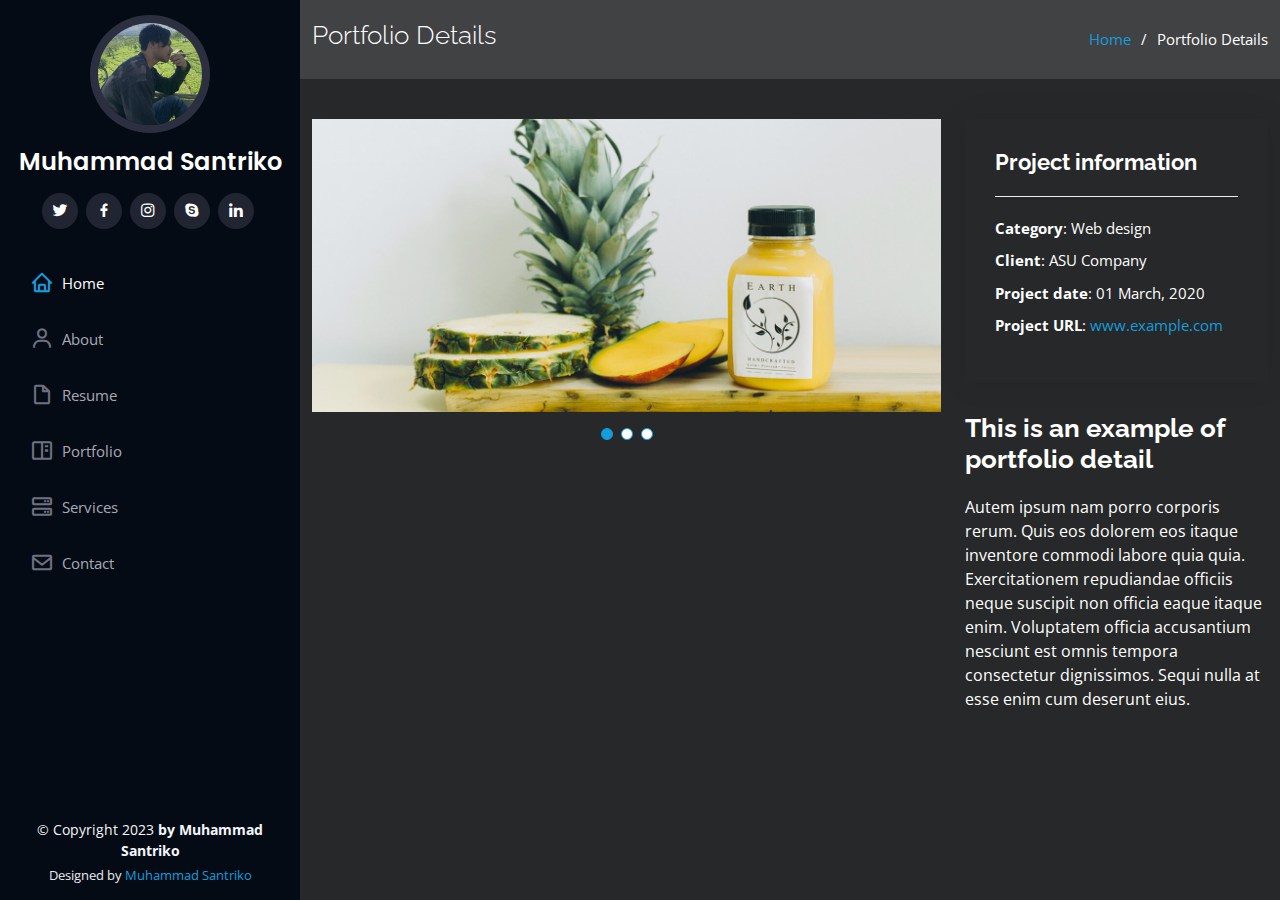
==== portfolio-details.html @ e2ba1177 "first commit" ====
<!DOCTYPE html>
<html lang="en">
  <head>
    <meta charset="utf-8" />
    <meta content="width=device-width, initial-scale=1.0" name="viewport" />

    <title>Muhammad Santriko</title>
    <meta content="" name="description" />
    <meta content="" name="keywords" />

    <!-- Favicons -->
    <link href="assets/img/logo title.jpg" rel="icon" />
    <link href="assets/img/logo title.jpg" rel="logo title" />

    <!-- Google Fonts -->
    <link
      href="https://fonts.googleapis.com/css?family=Open+Sans:300,300i,400,400i,600,600i,700,700i|Raleway:300,300i,400,400i,500,500i,600,600i,700,700i|Poppins:300,300i,400,400i,500,500i,600,600i,700,700i"
      rel="stylesheet"
    />

    <!-- Vendor CSS Files -->
    <link href="assets/vendor/aos/aos.css" rel="stylesheet" />
    <link
      href="assets/vendor/bootstrap/css/bootstrap.min.css"
      rel="stylesheet"
    />
    <link
      href="assets/vendor/bootstrap-icons/bootstrap-icons.css"
      rel="stylesheet"
    />
    <link href="assets/vendor/boxicons/css/boxicons.min.css" rel="stylesheet" />
    <link
      href="assets/vendor/glightbox/css/glightbox.min.css"
      rel="stylesheet"
    />
    <link href="assets/vendor/swiper/swiper-bundle.min.css" rel="stylesheet" />

    <!-- Template Main CSS File -->
    <link href="assets/css/style.css" rel="stylesheet" />

    <!-- =======================================================
  * Template Name: iPortfolio
  * Updated: Mar 10 2023 with Bootstrap v5.2.3
  * Template URL: https://bootstrapmade.com/iportfolio-bootstrap-portfolio-websites-template/
  * Author: BootstrapMade.com
  * License: https://bootstrapmade.com/license/
  ======================================================== -->
  </head>

  <body>
    <!-- ======= Mobile nav toggle button ======= -->
    <i class="bi bi-list mobile-nav-toggle d-xl-none"></i>

    <!-- ======= Header ======= -->
    <header id="header">
      <div class="d-flex flex-column">
        <div class="profile">
          <img
            src="assets/img/profile.JPG"
            alt=""
            class="img-fluid rounded-circle"
          />
          <h1 class="text-light">
            <a href="index.html">Muhammad Santriko </a>
          </h1>
          <div class="social-links mt-3 text-center">
            <a href="#" class="twitter"><i class="bx bxl-twitter"></i></a>
            <a href="#" class="facebook"><i class="bx bxl-facebook"></i></a>
            <a href="#" class="instagram"><i class="bx bxl-instagram"></i></a>
            <a href="#" class="google-plus"><i class="bx bxl-skype"></i></a>
            <a href="#" class="linkedin"><i class="bx bxl-linkedin"></i></a>
          </div>
        </div>

        <nav id="navbar" class="nav-menu navbar">
          <ul>
            <li>
              <a href="index.html" class="nav-link scrollto active"
                ><i class="bx bx-home"></i> <span>Home</span></a
              >
            </li>
            <li>
              <a href="index.html" class="nav-link scrollto"
                ><i class="bx bx-user"></i> <span>About</span></a
              >
            </li>
            <li>
              <a href="index.html" class="nav-link scrollto"
                ><i class="bx bx-file-blank"></i> <span>Resume</span></a
              >
            </li>
            <li>
              <a href="index.html" class="nav-link scrollto"
                ><i class="bx bx-book-content"></i> <span>Portfolio</span></a
              >
            </li>
            <li>
              <a href="index.html" class="nav-link scrollto"
                ><i class="bx bx-server"></i> <span>Services</span></a
              >
            </li>
            <li>
              <a href="index.html" class="nav-link scrollto"
                ><i class="bx bx-envelope"></i> <span>Contact</span></a
              >
            </li>
          </ul>
        </nav>
        <!-- .nav-menu -->
      </div>
    </header>
    <!-- End Header -->

    <main id="main">
      <!-- ======= Breadcrumbs ======= -->
      <section id="breadcrumbs" class="breadcrumbs">
        <div class="container">
          <div class="d-flex justify-content-between align-items-center">
            <h2>Portfolio Details</h2>
            <ol>
              <li><a href="index.html">Home</a></li>
              <li>Portfolio Details</li>
            </ol>
          </div>
        </div>
      </section>
      <!-- End Breadcrumbs -->

      <!-- ======= Portfolio Details Section ======= -->
      <section id="portfolio-details" class="portfolio-details">
        <div class="container">
          <div class="row gy-4">
            <div class="col-lg-8">
              <div class="portfolio-details-slider swiper">
                <div class="swiper-wrapper align-items-center">
                  <div class="swiper-slide">
                    <img
                      src="assets/img/portfolio/portfolio-details-1.jpg"
                      alt=""
                    />
                  </div>

                  <div class="swiper-slide">
                    <img
                      src="assets/img/portfolio/portfolio-details-2.jpg"
                      alt=""
                    />
                  </div>

                  <div class="swiper-slide">
                    <img
                      src="assets/img/portfolio/portfolio-details-3.jpg"
                      alt=""
                    />
                  </div>
                </div>
                <div class="swiper-pagination"></div>
              </div>
            </div>

            <div class="col-lg-4">
              <div class="portfolio-info">
                <h3>Project information</h3>
                <ul>
                  <li><strong>Category</strong>: Web design</li>
                  <li><strong>Client</strong>: ASU Company</li>
                  <li><strong>Project date</strong>: 01 March, 2020</li>
                  <li>
                    <strong>Project URL</strong>:
                    <a href="#">www.example.com</a>
                  </li>
                </ul>
              </div>
              <div class="portfolio-description">
                <h2>This is an example of portfolio detail</h2>
                <p>
                  Autem ipsum nam porro corporis rerum. Quis eos dolorem eos
                  itaque inventore commodi labore quia quia. Exercitationem
                  repudiandae officiis neque suscipit non officia eaque itaque
                  enim. Voluptatem officia accusantium nesciunt est omnis
                  tempora consectetur dignissimos. Sequi nulla at esse enim cum
                  deserunt eius.
                </p>
              </div>
            </div>
          </div>
        </div>
      </section>
      <!-- End Portfolio Details Section -->
    </main>
    <!-- End #main -->

    <!-- ======= Footer ======= -->
    <footer id="footer">
      <div class="container">
        <div class="copyright">
          &copy; Copyright 2023<strong
            ><span> by Muhammad Santriko</span></strong
          >
        </div>
        <div class="credits">
          <!-- All the links in the footer should remain intact. -->
          <!-- You can delete the links only if you purchased the pro version. -->
          <!-- Licensing information: https://bootstrapmade.com/license/ -->
          <!-- Purchase the pro version with working PHP/AJAX contact form: https://bootstrapmade.com/iportfolio-bootstrap-portfolio-websites-template/ -->
          Designed by <a href="index.html">Muhammad Santriko</a>
        </div>
      </div>
    </footer>
    <!-- End  Footer -->

    <a
      href="#"
      class="back-to-top d-flex align-items-center justify-content-center"
      ><i class="bi bi-arrow-up-short"></i
    ></a>

    <!-- Vendor JS Files -->
    <script src="assets/vendor/purecounter/purecounter_vanilla.js"></script>
    <script src="assets/vendor/aos/aos.js"></script>
    <script src="assets/vendor/bootstrap/js/bootstrap.bundle.min.js"></script>
    <script src="assets/vendor/glightbox/js/glightbox.min.js"></script>
    <script src="assets/vendor/isotope-layout/isotope.pkgd.min.js"></script>
    <script src="assets/vendor/swiper/swiper-bundle.min.js"></script>
    <script src="assets/vendor/typed.js/typed.min.js"></script>
    <script src="assets/vendor/waypoints/noframework.waypoints.js"></script>
    <script src="assets/vendor/php-email-form/validate.js"></script>

    <!-- Template Main JS File -->
    <script src="assets/js/main.js"></script>
  </body>
</html>
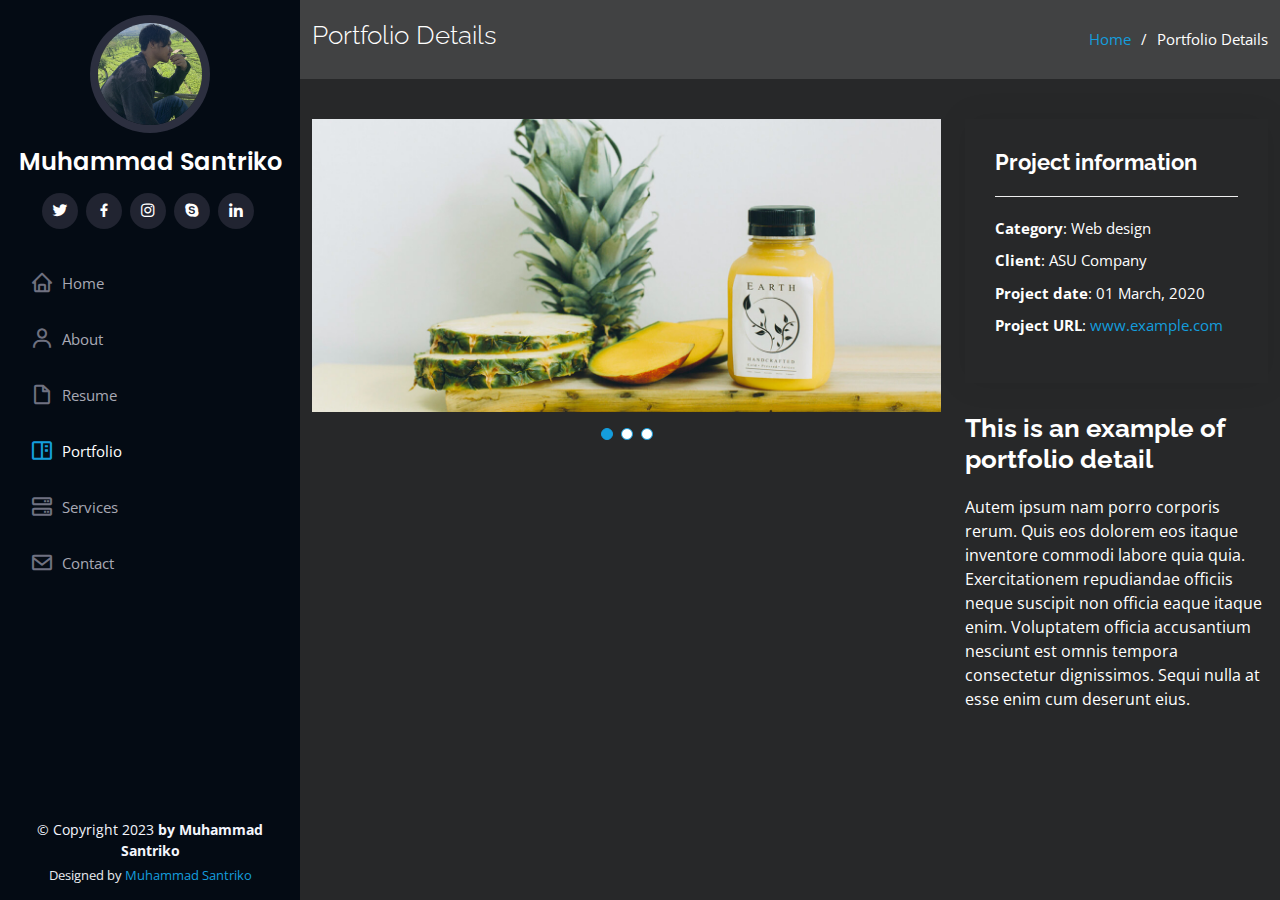
==== commit ab7b77a6: "Update portfolio-details.html" ====
--- a/portfolio-details.html
+++ b/portfolio-details.html
@@ -75,22 +75,22 @@
         <nav id="navbar" class="nav-menu navbar">
           <ul>
             <li>
+              <a href="index.html" class="nav-link scrollto"
+                ><i class="bx bx-home"></i> <span>Home</span></a
+              >
+            </li>
+            <li>
+              <a href="index.html" class="nav-link scrollto"
+                ><i class="bx bx-user"></i> <span>About</span></a
+              >
+            </li>
+            <li>
+              <a href="index.html" class="nav-link scrollto"
+                ><i class="bx bx-file-blank"></i> <span>Resume</span></a
+              >
+            </li>
+            <li>
               <a href="index.html" class="nav-link scrollto active"
-                ><i class="bx bx-home"></i> <span>Home</span></a
-              >
-            </li>
-            <li>
-              <a href="index.html" class="nav-link scrollto"
-                ><i class="bx bx-user"></i> <span>About</span></a
-              >
-            </li>
-            <li>
-              <a href="index.html" class="nav-link scrollto"
-                ><i class="bx bx-file-blank"></i> <span>Resume</span></a
-              >
-            </li>
-            <li>
-              <a href="index.html" class="nav-link scrollto"
                 ><i class="bx bx-book-content"></i> <span>Portfolio</span></a
               >
             </li>
